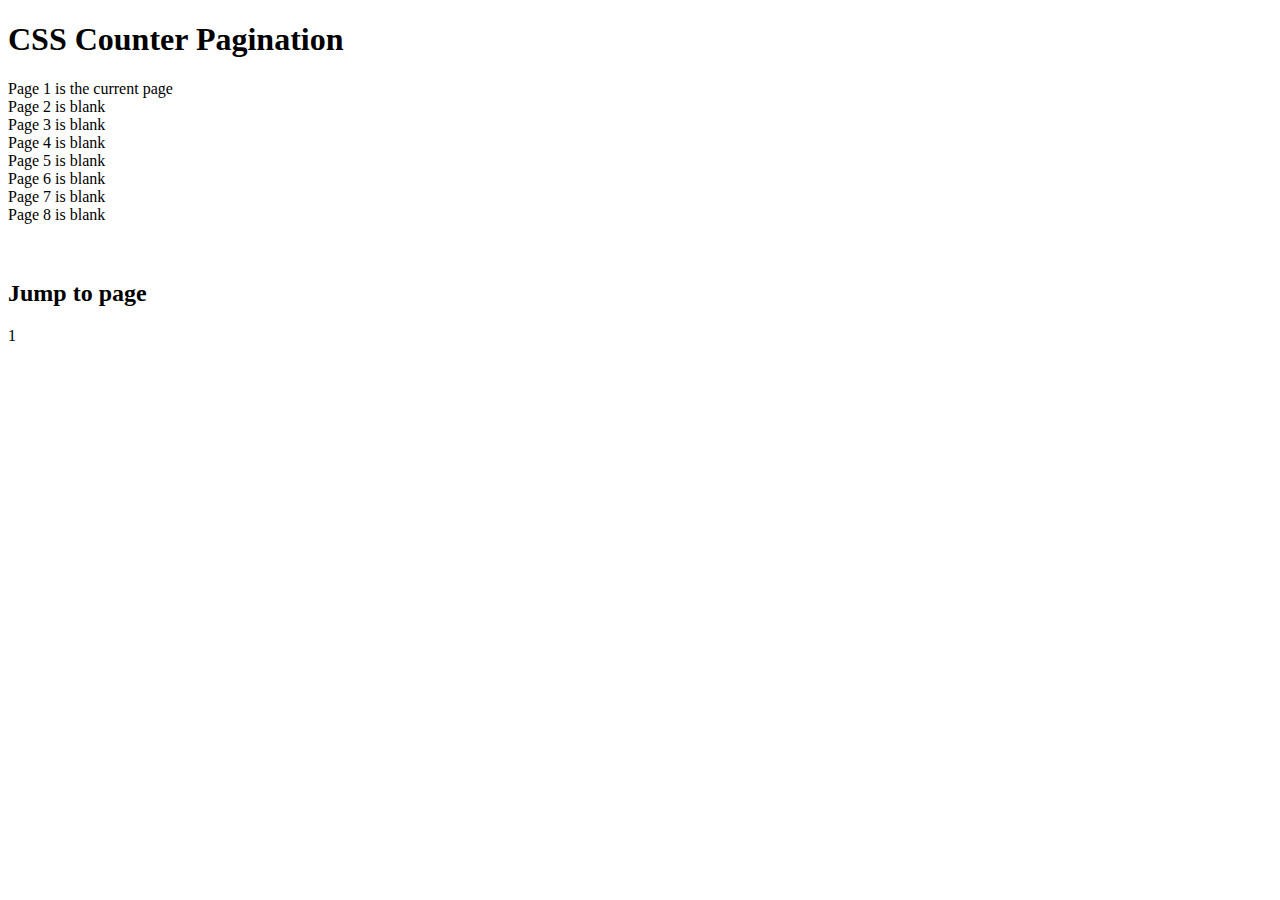
==== index.html @ a9bd9a7c "Create index.html" ====
<!DOCTYPE html>
<html lang="en">

<head>
    <title>Try a CSS Tutorial</title>
    <meta charset="utf-8">
    <link rel="stylesheet" href="experiment.css">
</head>

<body>
    <h1>CSS Counter Pagination</h1>
    <p>
        Page 1 is the current page
        <br> Page 2 is blank
        <br> Page 3 is blank
        <br> Page 4 is blank
        <br> Page 5 is blank
        <br> Page 6 is blank
        <br> Page 7 is blank
        <br> Page 8 is blank
        <br>
        <br>
        <br>

    </p>
    <section>
        <h2>Jump to page</h2>
        <a href="experiment.html"></a>
        <a href="page2.html"></a>
        <a href="page3.html"></a>
        <a href="page4.html"></a>
        <a href="page5.html"></a>
        <a href="page6.html"></a>
        <a href="page7.html"></a>
        <a href="page8.html"></a>
    </section>
    <footer>1</footer>
</body>

</html>
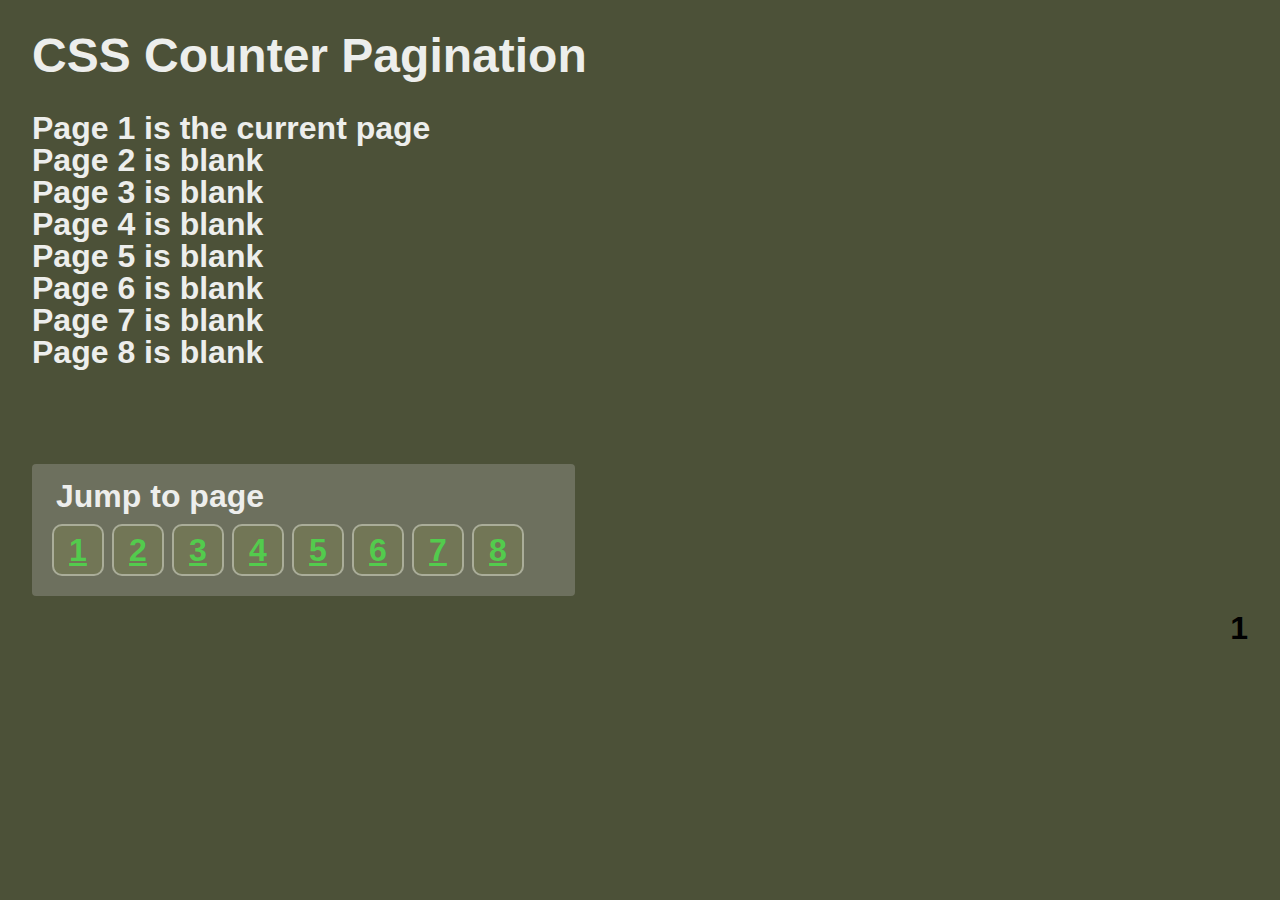
==== commit e4667a78: "Update index.html" ====
--- a/index.html
+++ b/index.html
@@ -4,7 +4,7 @@
 <head>
     <title>Try a CSS Tutorial</title>
     <meta charset="utf-8">
-    <link rel="stylesheet" href="experiment.css">
+    <link rel="stylesheet" href="style.css">
 </head>
 
 <body>
--- a/style.css
+++ b/style.css
@@ -0,0 +1,64 @@
+/* This page is basically what we have learned in all of the chapters so far
+   with a few more advanced concepts such as using hover, overflow, transition,
+   counter increments, the section element, etc. */
+body {
+  counter-reset: pages;
+}
+
+a {
+  counter-increment: pages;
+}
+
+a::before {
+  content: counter(pages);
+}
+
+/* Why are there multiple body and a selectors? do they
+   not conflict with each other? */
+
+body {
+  margin: 32px;
+  font: 700 32px/1 sans-serif;
+  color: rgba(237, 238, 236, 1);
+  background-color: rgba(76, 81, 56, 1);
+}
+
+h1 {
+  margin: 0 0 32px;
+  font-size: 48px;
+}
+
+h2 {
+  margin: 0 0 8px 8px;
+  font-size: inherit;
+}
+
+section {
+  margin-bottom: 16px;
+  padding: 16px;
+  border-radius: 4px;
+  overflow: hidden;
+  background-color: rgba(207, 207, 207, 0.25);
+  width: 42%;
+}
+footer { color: #000;
+         text-align: right;}
+
+a {
+  float: left;
+  width: 32px;
+  margin: 4px;
+  padding: 8px;
+  border-radius: 10px;
+  border: solid 2px rgba(255, 255, 255, .4);
+  text-align: center;
+  color: rgba(83, 203, 77, 1);
+  background-color: rgba(137, 144, 55, 0.2);
+  transition: all .1s;
+}
+
+a:hover {
+  border: solid 2px #fff;
+  background-color: rgba(155, 110, 155, .4);
+  box-shadow: 0 0 10px #fff;
+}
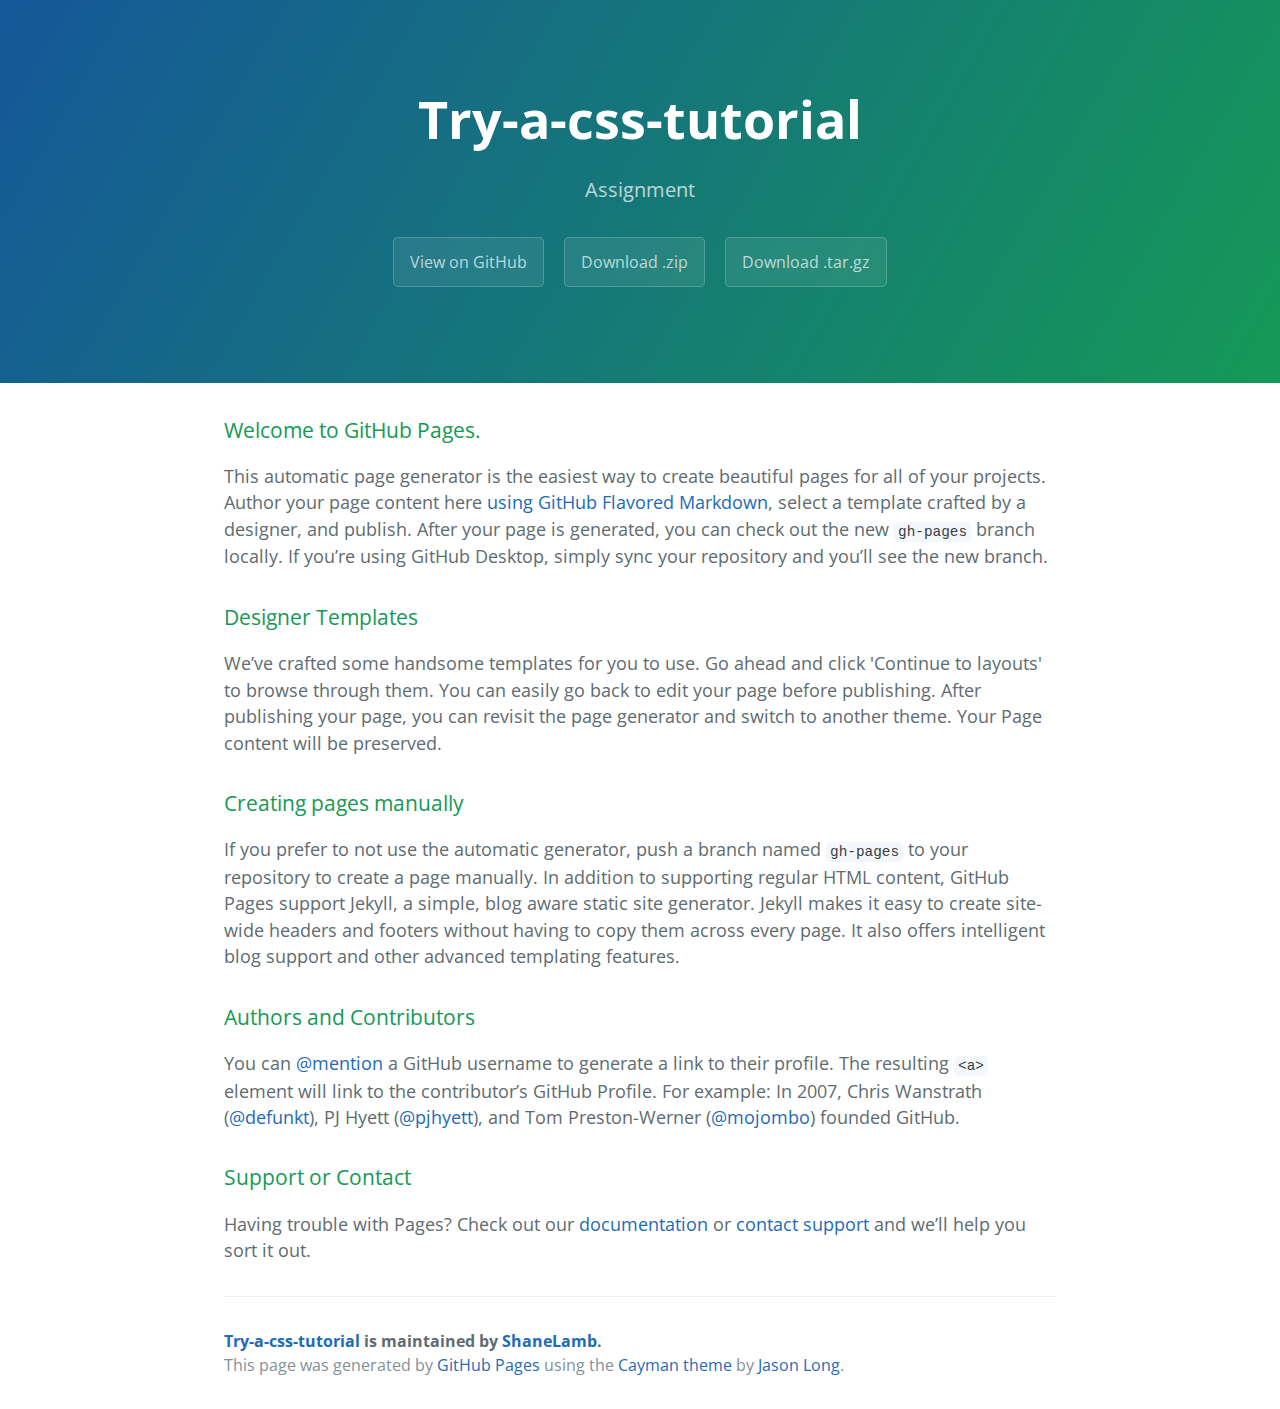
==== commit 053b4c2d: "Create gh-pages branch via GitHub" ====
--- a/index.html
+++ b/index.html
@@ -1,40 +1,57 @@
 <!DOCTYPE html>
-<html lang="en">
+<html lang="en-us">
+  <head>
+    <meta charset="UTF-8">
+    <title>Try-a-css-tutorial by ShaneLamb</title>
+    <meta name="viewport" content="width=device-width, initial-scale=1">
+    <link rel="stylesheet" type="text/css" href="stylesheets/normalize.css" media="screen">
+    <link href='https://fonts.googleapis.com/css?family=Open+Sans:400,700' rel='stylesheet' type='text/css'>
+    <link rel="stylesheet" type="text/css" href="stylesheets/stylesheet.css" media="screen">
+    <link rel="stylesheet" type="text/css" href="stylesheets/github-light.css" media="screen">
+  </head>
+  <body>
+    <section class="page-header">
+      <h1 class="project-name">Try-a-css-tutorial</h1>
+      <h2 class="project-tagline">Assignment</h2>
+      <a href="https://github.com/ShaneLamb/Try-A-CSS-Tutorial" class="btn">View on GitHub</a>
+      <a href="https://github.com/ShaneLamb/Try-A-CSS-Tutorial/zipball/master" class="btn">Download .zip</a>
+      <a href="https://github.com/ShaneLamb/Try-A-CSS-Tutorial/tarball/master" class="btn">Download .tar.gz</a>
+    </section>
 
-<head>
-    <title>Try a CSS Tutorial</title>
-    <meta charset="utf-8">
-    <link rel="stylesheet" href="style.css">
-</head>
+    <section class="main-content">
+      <h3>
+<a id="welcome-to-github-pages" class="anchor" href="#welcome-to-github-pages" aria-hidden="true"><span aria-hidden="true" class="octicon octicon-link"></span></a>Welcome to GitHub Pages.</h3>
 
-<body>
-    <h1>CSS Counter Pagination</h1>
-    <p>
-        Page 1 is the current page
-        <br> Page 2 is blank
-        <br> Page 3 is blank
-        <br> Page 4 is blank
-        <br> Page 5 is blank
-        <br> Page 6 is blank
-        <br> Page 7 is blank
-        <br> Page 8 is blank
-        <br>
-        <br>
-        <br>
+<p>This automatic page generator is the easiest way to create beautiful pages for all of your projects. Author your page content here <a href="https://guides.github.com/features/mastering-markdown/">using GitHub Flavored Markdown</a>, select a template crafted by a designer, and publish. After your page is generated, you can check out the new <code>gh-pages</code> branch locally. If you’re using GitHub Desktop, simply sync your repository and you’ll see the new branch.</p>
 
-    </p>
-    <section>
-        <h2>Jump to page</h2>
-        <a href="experiment.html"></a>
-        <a href="page2.html"></a>
-        <a href="page3.html"></a>
-        <a href="page4.html"></a>
-        <a href="page5.html"></a>
-        <a href="page6.html"></a>
-        <a href="page7.html"></a>
-        <a href="page8.html"></a>
+<h3>
+<a id="designer-templates" class="anchor" href="#designer-templates" aria-hidden="true"><span aria-hidden="true" class="octicon octicon-link"></span></a>Designer Templates</h3>
+
+<p>We’ve crafted some handsome templates for you to use. Go ahead and click 'Continue to layouts' to browse through them. You can easily go back to edit your page before publishing. After publishing your page, you can revisit the page generator and switch to another theme. Your Page content will be preserved.</p>
+
+<h3>
+<a id="creating-pages-manually" class="anchor" href="#creating-pages-manually" aria-hidden="true"><span aria-hidden="true" class="octicon octicon-link"></span></a>Creating pages manually</h3>
+
+<p>If you prefer to not use the automatic generator, push a branch named <code>gh-pages</code> to your repository to create a page manually. In addition to supporting regular HTML content, GitHub Pages support Jekyll, a simple, blog aware static site generator. Jekyll makes it easy to create site-wide headers and footers without having to copy them across every page. It also offers intelligent blog support and other advanced templating features.</p>
+
+<h3>
+<a id="authors-and-contributors" class="anchor" href="#authors-and-contributors" aria-hidden="true"><span aria-hidden="true" class="octicon octicon-link"></span></a>Authors and Contributors</h3>
+
+<p>You can <a href="https://help.github.com/articles/basic-writing-and-formatting-syntax/#mentioning-users-and-teams" class="user-mention">@mention</a> a GitHub username to generate a link to their profile. The resulting <code>&lt;a&gt;</code> element will link to the contributor’s GitHub Profile. For example: In 2007, Chris Wanstrath (<a href="https://github.com/defunkt" class="user-mention">@defunkt</a>), PJ Hyett (<a href="https://github.com/pjhyett" class="user-mention">@pjhyett</a>), and Tom Preston-Werner (<a href="https://github.com/mojombo" class="user-mention">@mojombo</a>) founded GitHub.</p>
+
+<h3>
+<a id="support-or-contact" class="anchor" href="#support-or-contact" aria-hidden="true"><span aria-hidden="true" class="octicon octicon-link"></span></a>Support or Contact</h3>
+
+<p>Having trouble with Pages? Check out our <a href="https://help.github.com/pages">documentation</a> or <a href="https://github.com/contact">contact support</a> and we’ll help you sort it out.</p>
+
+      <footer class="site-footer">
+        <span class="site-footer-owner"><a href="https://github.com/ShaneLamb/Try-A-CSS-Tutorial">Try-a-css-tutorial</a> is maintained by <a href="https://github.com/ShaneLamb">ShaneLamb</a>.</span>
+
+        <span class="site-footer-credits">This page was generated by <a href="https://pages.github.com">GitHub Pages</a> using the <a href="https://github.com/jasonlong/cayman-theme">Cayman theme</a> by <a href="https://twitter.com/jasonlong">Jason Long</a>.</span>
+      </footer>
+
     </section>
-    <footer>1</footer>
-</body>
 
+  
+  </body>
 </html>
--- a/stylesheets/stylesheet.css
+++ b/stylesheets/stylesheet.css
@@ -0,0 +1,245 @@
+* {
+  box-sizing: border-box; }
+
+body {
+  padding: 0;
+  margin: 0;
+  font-family: "Open Sans", "Helvetica Neue", Helvetica, Arial, sans-serif;
+  font-size: 16px;
+  line-height: 1.5;
+  color: #606c71; }
+
+a {
+  color: #1e6bb8;
+  text-decoration: none; }
+  a:hover {
+    text-decoration: underline; }
+
+.btn {
+  display: inline-block;
+  margin-bottom: 1rem;
+  color: rgba(255, 255, 255, 0.7);
+  background-color: rgba(255, 255, 255, 0.08);
+  border-color: rgba(255, 255, 255, 0.2);
+  border-style: solid;
+  border-width: 1px;
+  border-radius: 0.3rem;
+  transition: color 0.2s, background-color 0.2s, border-color 0.2s; }
+  .btn + .btn {
+    margin-left: 1rem; }
+
+.btn:hover {
+  color: rgba(255, 255, 255, 0.8);
+  text-decoration: none;
+  background-color: rgba(255, 255, 255, 0.2);
+  border-color: rgba(255, 255, 255, 0.3); }
+
+@media screen and (min-width: 64em) {
+  .btn {
+    padding: 0.75rem 1rem; } }
+
+@media screen and (min-width: 42em) and (max-width: 64em) {
+  .btn {
+    padding: 0.6rem 0.9rem;
+    font-size: 0.9rem; } }
+
+@media screen and (max-width: 42em) {
+  .btn {
+    display: block;
+    width: 100%;
+    padding: 0.75rem;
+    font-size: 0.9rem; }
+    .btn + .btn {
+      margin-top: 1rem;
+      margin-left: 0; } }
+
+.page-header {
+  color: #fff;
+  text-align: center;
+  background-color: #159957;
+  background-image: linear-gradient(120deg, #155799, #159957); }
+
+@media screen and (min-width: 64em) {
+  .page-header {
+    padding: 5rem 6rem; } }
+
+@media screen and (min-width: 42em) and (max-width: 64em) {
+  .page-header {
+    padding: 3rem 4rem; } }
+
+@media screen and (max-width: 42em) {
+  .page-header {
+    padding: 2rem 1rem; } }
+
+.project-name {
+  margin-top: 0;
+  margin-bottom: 0.1rem; }
+
+@media screen and (min-width: 64em) {
+  .project-name {
+    font-size: 3.25rem; } }
+
+@media screen and (min-width: 42em) and (max-width: 64em) {
+  .project-name {
+    font-size: 2.25rem; } }
+
+@media screen and (max-width: 42em) {
+  .project-name {
+    font-size: 1.75rem; } }
+
+.project-tagline {
+  margin-bottom: 2rem;
+  font-weight: normal;
+  opacity: 0.7; }
+
+@media screen and (min-width: 64em) {
+  .project-tagline {
+    font-size: 1.25rem; } }
+
+@media screen and (min-width: 42em) and (max-width: 64em) {
+  .project-tagline {
+    font-size: 1.15rem; } }
+
+@media screen and (max-width: 42em) {
+  .project-tagline {
+    font-size: 1rem; } }
+
+.main-content :first-child {
+  margin-top: 0; }
+.main-content img {
+  max-width: 100%; }
+.main-content h1, .main-content h2, .main-content h3, .main-content h4, .main-content h5, .main-content h6 {
+  margin-top: 2rem;
+  margin-bottom: 1rem;
+  font-weight: normal;
+  color: #159957; }
+.main-content p {
+  margin-bottom: 1em; }
+.main-content code {
+  padding: 2px 4px;
+  font-family: Consolas, "Liberation Mono", Menlo, Courier, monospace;
+  font-size: 0.9rem;
+  color: #383e41;
+  background-color: #f3f6fa;
+  border-radius: 0.3rem; }
+.main-content pre {
+  padding: 0.8rem;
+  margin-top: 0;
+  margin-bottom: 1rem;
+  font: 1rem Consolas, "Liberation Mono", Menlo, Courier, monospace;
+  color: #567482;
+  word-wrap: normal;
+  background-color: #f3f6fa;
+  border: solid 1px #dce6f0;
+  border-radius: 0.3rem; }
+  .main-content pre > code {
+    padding: 0;
+    margin: 0;
+    font-size: 0.9rem;
+    color: #567482;
+    word-break: normal;
+    white-space: pre;
+    background: transparent;
+    border: 0; }
+.main-content .highlight {
+  margin-bottom: 1rem; }
+  .main-content .highlight pre {
+    margin-bottom: 0;
+    word-break: normal; }
+.main-content .highlight pre, .main-content pre {
+  padding: 0.8rem;
+  overflow: auto;
+  font-size: 0.9rem;
+  line-height: 1.45;
+  border-radius: 0.3rem; }
+.main-content pre code, .main-content pre tt {
+  display: inline;
+  max-width: initial;
+  padding: 0;
+  margin: 0;
+  overflow: initial;
+  line-height: inherit;
+  word-wrap: normal;
+  background-color: transparent;
+  border: 0; }
+  .main-content pre code:before, .main-content pre code:after, .main-content pre tt:before, .main-content pre tt:after {
+    content: normal; }
+.main-content ul, .main-content ol {
+  margin-top: 0; }
+.main-content blockquote {
+  padding: 0 1rem;
+  margin-left: 0;
+  color: #819198;
+  border-left: 0.3rem solid #dce6f0; }
+  .main-content blockquote > :first-child {
+    margin-top: 0; }
+  .main-content blockquote > :last-child {
+    margin-bottom: 0; }
+.main-content table {
+  display: block;
+  width: 100%;
+  overflow: auto;
+  word-break: normal;
+  word-break: keep-all; }
+  .main-content table th {
+    font-weight: bold; }
+  .main-content table th, .main-content table td {
+    padding: 0.5rem 1rem;
+    border: 1px solid #e9ebec; }
+.main-content dl {
+  padding: 0; }
+  .main-content dl dt {
+    padding: 0;
+    margin-top: 1rem;
+    font-size: 1rem;
+    font-weight: bold; }
+  .main-content dl dd {
+    padding: 0;
+    margin-bottom: 1rem; }
+.main-content hr {
+  height: 2px;
+  padding: 0;
+  margin: 1rem 0;
+  background-color: #eff0f1;
+  border: 0; }
+
+@media screen and (min-width: 64em) {
+  .main-content {
+    max-width: 64rem;
+    padding: 2rem 6rem;
+    margin: 0 auto;
+    font-size: 1.1rem; } }
+
+@media screen and (min-width: 42em) and (max-width: 64em) {
+  .main-content {
+    padding: 2rem 4rem;
+    font-size: 1.1rem; } }
+
+@media screen and (max-width: 42em) {
+  .main-content {
+    padding: 2rem 1rem;
+    font-size: 1rem; } }
+
+.site-footer {
+  padding-top: 2rem;
+  margin-top: 2rem;
+  border-top: solid 1px #eff0f1; }
+
+.site-footer-owner {
+  display: block;
+  font-weight: bold; }
+
+.site-footer-credits {
+  color: #819198; }
+
+@media screen and (min-width: 64em) {
+  .site-footer {
+    font-size: 1rem; } }
+
+@media screen and (min-width: 42em) and (max-width: 64em) {
+  .site-footer {
+    font-size: 1rem; } }
+
+@media screen and (max-width: 42em) {
+  .site-footer {
+    font-size: 0.9rem; } }
--- a/stylesheets/github-light.css
+++ b/stylesheets/github-light.css
@@ -0,0 +1,116 @@
+/*
+   Copyright 2014 GitHub Inc.
+
+   Licensed under the Apache License, Version 2.0 (the "License");
+   you may not use this file except in compliance with the License.
+   You may obtain a copy of the License at
+
+       http://www.apache.org/licenses/LICENSE-2.0
+
+   Unless required by applicable law or agreed to in writing, software
+   distributed under the License is distributed on an "AS IS" BASIS,
+   WITHOUT WARRANTIES OR CONDITIONS OF ANY KIND, either express or implied.
+   See the License for the specific language governing permissions and
+   limitations under the License.
+
+*/
+
+.pl-c /* comment */ {
+  color: #969896;
+}
+
+.pl-c1      /* constant, markup.raw, meta.diff.header, meta.module-reference, meta.property-name, support, support.constant, support.variable, variable.other.constant */,
+.pl-s .pl-v /* string variable */ {
+  color: #0086b3;
+}
+
+.pl-e  /* entity */,
+.pl-en /* entity.name */ {
+  color: #795da3;
+}
+
+.pl-s .pl-s1 /* string source */,
+.pl-smi      /* storage.modifier.import, storage.modifier.package, storage.type.java, variable.other, variable.parameter.function */ {
+  color: #333;
+}
+
+.pl-ent /* entity.name.tag */ {
+  color: #63a35c;
+}
+
+.pl-k /* keyword, storage, storage.type */ {
+  color: #a71d5d;
+}
+
+.pl-pds              /* punctuation.definition.string, string.regexp.character-class */,
+.pl-s                /* string */,
+.pl-s .pl-pse .pl-s1 /* string punctuation.section.embedded source */,
+.pl-sr               /* string.regexp */,
+.pl-sr .pl-cce       /* string.regexp constant.character.escape */,
+.pl-sr .pl-sra       /* string.regexp string.regexp.arbitrary-repitition */,
+.pl-sr .pl-sre       /* string.regexp source.ruby.embedded */ {
+  color: #183691;
+}
+
+.pl-v /* variable */ {
+  color: #ed6a43;
+}
+
+.pl-id /* invalid.deprecated */ {
+  color: #b52a1d;
+}
+
+.pl-ii /* invalid.illegal */ {
+  background-color: #b52a1d;
+  color: #f8f8f8;
+}
+
+.pl-sr .pl-cce /* string.regexp constant.character.escape */ {
+  color: #63a35c;
+  font-weight: bold;
+}
+
+.pl-ml /* markup.list */ {
+  color: #693a17;
+}
+
+.pl-mh        /* markup.heading */,
+.pl-mh .pl-en /* markup.heading entity.name */,
+.pl-ms        /* meta.separator */ {
+  color: #1d3e81;
+  font-weight: bold;
+}
+
+.pl-mq /* markup.quote */ {
+  color: #008080;
+}
+
+.pl-mi /* markup.italic */ {
+  color: #333;
+  font-style: italic;
+}
+
+.pl-mb /* markup.bold */ {
+  color: #333;
+  font-weight: bold;
+}
+
+.pl-md /* markup.deleted, meta.diff.header.from-file */ {
+  background-color: #ffecec;
+  color: #bd2c00;
+}
+
+.pl-mi1 /* markup.inserted, meta.diff.header.to-file */ {
+  background-color: #eaffea;
+  color: #55a532;
+}
+
+.pl-mdr /* meta.diff.range */ {
+  color: #795da3;
+  font-weight: bold;
+}
+
+.pl-mo /* meta.output */ {
+  color: #1d3e81;
+}
+
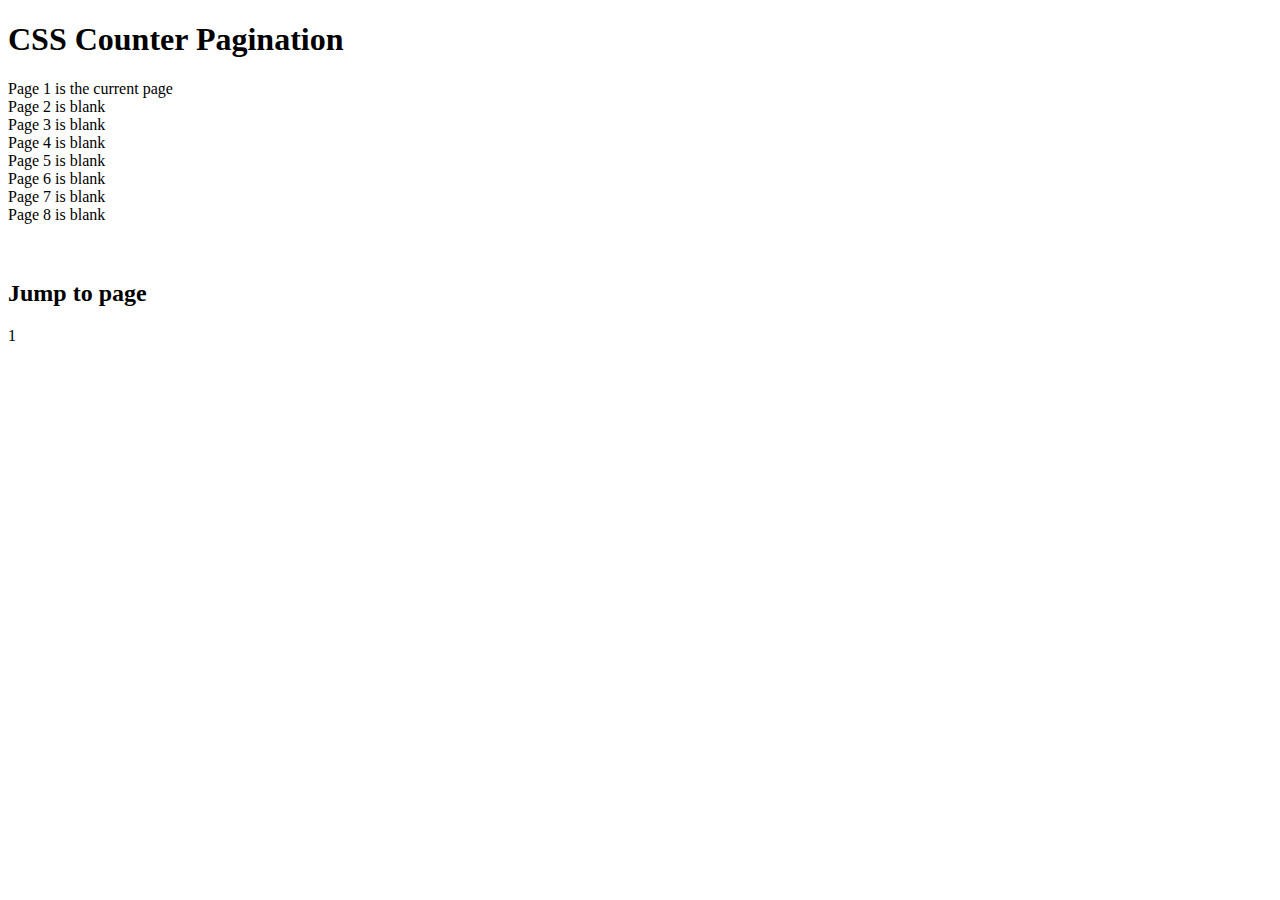
==== commit b8e38bec: "Update index.html" ====
--- a/index.html
+++ b/index.html
@@ -1,57 +1,40 @@
 <!DOCTYPE html>
-<html lang="en-us">
-  <head>
-    <meta charset="UTF-8">
-    <title>Try-a-css-tutorial by ShaneLamb</title>
-    <meta name="viewport" content="width=device-width, initial-scale=1">
-    <link rel="stylesheet" type="text/css" href="stylesheets/normalize.css" media="screen">
-    <link href='https://fonts.googleapis.com/css?family=Open+Sans:400,700' rel='stylesheet' type='text/css'>
-    <link rel="stylesheet" type="text/css" href="stylesheets/stylesheet.css" media="screen">
-    <link rel="stylesheet" type="text/css" href="stylesheets/github-light.css" media="screen">
-  </head>
-  <body>
-    <section class="page-header">
-      <h1 class="project-name">Try-a-css-tutorial</h1>
-      <h2 class="project-tagline">Assignment</h2>
-      <a href="https://github.com/ShaneLamb/Try-A-CSS-Tutorial" class="btn">View on GitHub</a>
-      <a href="https://github.com/ShaneLamb/Try-A-CSS-Tutorial/zipball/master" class="btn">Download .zip</a>
-      <a href="https://github.com/ShaneLamb/Try-A-CSS-Tutorial/tarball/master" class="btn">Download .tar.gz</a>
+<html lang="en">
+
+<head>
+    <title>Try a CSS Tutorial</title>
+    <meta charset="utf-8">
+    <link rel="stylesheet" href="experiment.css">
+</head>
+
+<body>
+    <h1>CSS Counter Pagination</h1>
+    <p>
+        Page 1 is the current page
+        <br> Page 2 is blank
+        <br> Page 3 is blank
+        <br> Page 4 is blank
+        <br> Page 5 is blank
+        <br> Page 6 is blank
+        <br> Page 7 is blank
+        <br> Page 8 is blank
+        <br>
+        <br>
+        <br>
+
+    </p>
+    <section>
+        <h2>Jump to page</h2>
+        <a href="experiment.html"></a>
+        <a href="page2.html"></a>
+        <a href="page3.html"></a>
+        <a href="page4.html"></a>
+        <a href="page5.html"></a>
+        <a href="page6.html"></a>
+        <a href="page7.html"></a>
+        <a href="page8.html"></a>
     </section>
+    <footer>1</footer>
+</body>
 
-    <section class="main-content">
-      <h3>
-<a id="welcome-to-github-pages" class="anchor" href="#welcome-to-github-pages" aria-hidden="true"><span aria-hidden="true" class="octicon octicon-link"></span></a>Welcome to GitHub Pages.</h3>
-
-<p>This automatic page generator is the easiest way to create beautiful pages for all of your projects. Author your page content here <a href="https://guides.github.com/features/mastering-markdown/">using GitHub Flavored Markdown</a>, select a template crafted by a designer, and publish. After your page is generated, you can check out the new <code>gh-pages</code> branch locally. If you’re using GitHub Desktop, simply sync your repository and you’ll see the new branch.</p>
-
-<h3>
-<a id="designer-templates" class="anchor" href="#designer-templates" aria-hidden="true"><span aria-hidden="true" class="octicon octicon-link"></span></a>Designer Templates</h3>
-
-<p>We’ve crafted some handsome templates for you to use. Go ahead and click 'Continue to layouts' to browse through them. You can easily go back to edit your page before publishing. After publishing your page, you can revisit the page generator and switch to another theme. Your Page content will be preserved.</p>
-
-<h3>
-<a id="creating-pages-manually" class="anchor" href="#creating-pages-manually" aria-hidden="true"><span aria-hidden="true" class="octicon octicon-link"></span></a>Creating pages manually</h3>
-
-<p>If you prefer to not use the automatic generator, push a branch named <code>gh-pages</code> to your repository to create a page manually. In addition to supporting regular HTML content, GitHub Pages support Jekyll, a simple, blog aware static site generator. Jekyll makes it easy to create site-wide headers and footers without having to copy them across every page. It also offers intelligent blog support and other advanced templating features.</p>
-
-<h3>
-<a id="authors-and-contributors" class="anchor" href="#authors-and-contributors" aria-hidden="true"><span aria-hidden="true" class="octicon octicon-link"></span></a>Authors and Contributors</h3>
-
-<p>You can <a href="https://help.github.com/articles/basic-writing-and-formatting-syntax/#mentioning-users-and-teams" class="user-mention">@mention</a> a GitHub username to generate a link to their profile. The resulting <code>&lt;a&gt;</code> element will link to the contributor’s GitHub Profile. For example: In 2007, Chris Wanstrath (<a href="https://github.com/defunkt" class="user-mention">@defunkt</a>), PJ Hyett (<a href="https://github.com/pjhyett" class="user-mention">@pjhyett</a>), and Tom Preston-Werner (<a href="https://github.com/mojombo" class="user-mention">@mojombo</a>) founded GitHub.</p>
-
-<h3>
-<a id="support-or-contact" class="anchor" href="#support-or-contact" aria-hidden="true"><span aria-hidden="true" class="octicon octicon-link"></span></a>Support or Contact</h3>
-
-<p>Having trouble with Pages? Check out our <a href="https://help.github.com/pages">documentation</a> or <a href="https://github.com/contact">contact support</a> and we’ll help you sort it out.</p>
-
-      <footer class="site-footer">
-        <span class="site-footer-owner"><a href="https://github.com/ShaneLamb/Try-A-CSS-Tutorial">Try-a-css-tutorial</a> is maintained by <a href="https://github.com/ShaneLamb">ShaneLamb</a>.</span>
-
-        <span class="site-footer-credits">This page was generated by <a href="https://pages.github.com">GitHub Pages</a> using the <a href="https://github.com/jasonlong/cayman-theme">Cayman theme</a> by <a href="https://twitter.com/jasonlong">Jason Long</a>.</span>
-      </footer>
-
-    </section>
-
-  
-  </body>
 </html>
